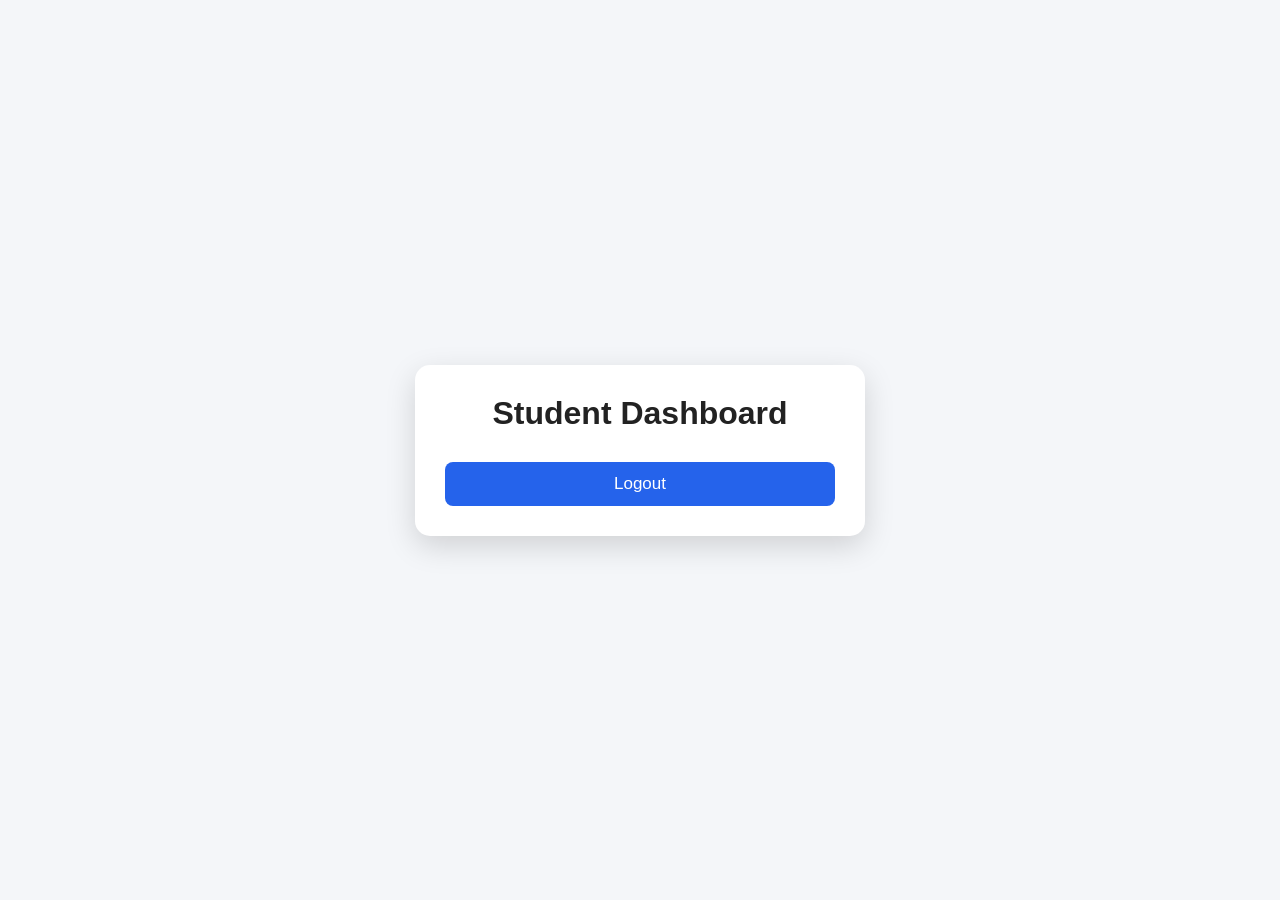
==== dashboard.html @ 352e91ca "Add initial dashboard.html structure" ====
<!DOCTYPE html>
<html lang="en">
<head>
<meta charset="UTF-8">
<meta name="viewport" content="width=device-width, initial-scale=1.0">
<title>Dashboard</title>

<link rel="stylesheet" href="register.css">

</head>
<body>

<div class="container">

<div class="card">

<h1>Student Dashboard</h1>

<h2 id="welcome"></h2>

<button id="logoutBtn">
Logout
</button>

</div>

</div>

<script src="dashboard.js"></script>

</body>
</html>
---- register.css ----
*{
    margin:0;
    padding:0;
    box-sizing:border-box;
    font-family:Arial,sans-serif;
}

body{
    background:#f4f6f9;
    display:flex;
    justify-content:center;
    align-items:center;
    min-height:100vh;
}

.container{
    width:100%;
    display:flex;
    justify-content:center;
    align-items:center;
    padding:20px;
}

.card{
    background:#fff;
    width:100%;
    max-width:450px;
    padding:30px;
    border-radius:15px;
    box-shadow:0 10px 30px rgba(0,0,0,.15);
}

h1{
    text-align:center;
    margin-bottom:20px;
    color:#222;
}

input{
    width:100%;
    padding:12px;
    margin:10px 0;
    border:1px solid #ccc;
    border-radius:8px;
    font-size:16px;
}

input:focus{
    outline:none;
    border-color:#2563eb;
}

button{
    width:100%;
    padding:12px;
    border:none;
    border-radius:8px;
    background:#2563eb;
    color:white;
    font-size:17px;
    cursor:pointer;
    margin-top:10px;
}

button:hover{
    background:#1d4ed8;
}

p{
    margin-top:20px;
    text-align:center;
}

a{
    color:#2563eb;
    text-decoration:none;
    font-weight:bold;
}

a:hover{
    text-decoration:underline;
}

@media(max-width:500px){
    .card{
        padding:20px;
    }
}
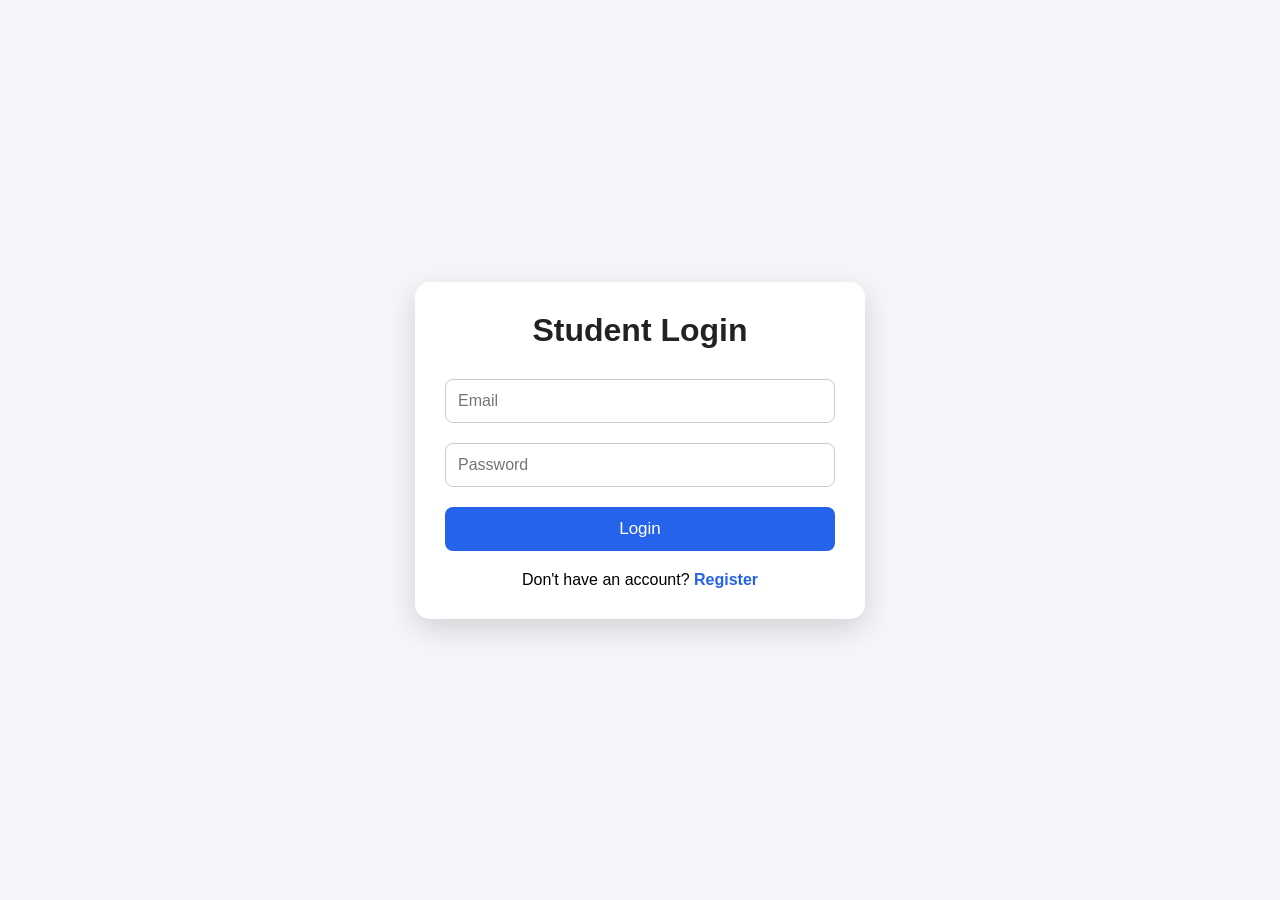
==== commit f88aeba4: "Update dashboard title and add student management section" ====
--- a/dashboard.html
+++ b/dashboard.html
@@ -3,28 +3,63 @@
 <head>
 <meta charset="UTF-8">
 <meta name="viewport" content="width=device-width, initial-scale=1.0">
-<title>Dashboard</title>
+<title>Student Dashboard</title>
 
-<link rel="stylesheet" href="register.css">
+<link rel="stylesheet" href="style.css">
 
 </head>
 <body>
 
-<div class="container">
+<header class="header">
 
-<div class="card">
+<h2>🎓 Student Record Management</h2>
 
-<h1>Student Dashboard</h1>
+<button id="logoutBtn">Logout</button>
+
+</header>
+
+<main class="container">
 
 <h2 id="welcome"></h2>
 
-<button id="logoutBtn">
-Logout
-</button>
+<div class="cards">
+
+<div class="card">
+<h3>Total Students</h3>
+<h1 id="totalStudents">0</h1>
+</div>
 
 </div>
 
-</div>
+<input
+type="text"
+id="searchInput"
+placeholder="Search Student..."
+>
+
+<table>
+
+<thead>
+
+<tr>
+
+<th>Matric No</th>
+<th>Name</th>
+<th>Email</th>
+<th>Department</th>
+<th>Faculty</th>
+
+</tr>
+
+</thead>
+
+<tbody id="studentList">
+
+</tbody>
+
+</table>
+
+</main>
 
 <script src="dashboard.js"></script>
 
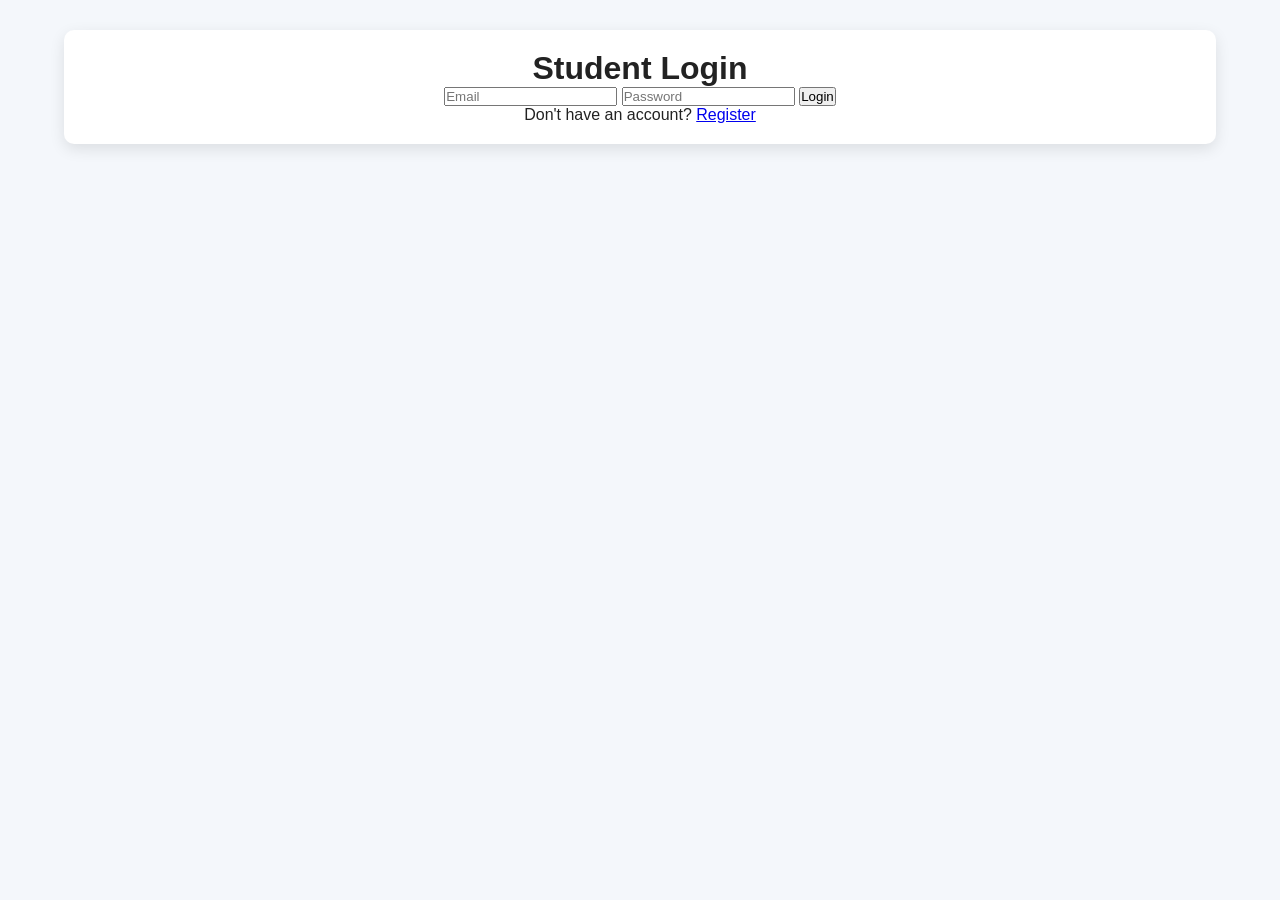
==== commit b1a8bc0a: "Update stylesheet link to register.css" ====
--- a/dashboard.html
+++ b/dashboard.html
@@ -5,7 +5,7 @@
 <meta name="viewport" content="width=device-width, initial-scale=1.0">
 <title>Student Dashboard</title>
 
-<link rel="stylesheet" href="style.css">
+<link rel="stylesheet" href="register.css">
 
 </head>
 <body>
--- a/register.css
+++ b/register.css
@@ -0,0 +1,98 @@
+
+*{
+    margin:0;
+    padding:0;
+    box-sizing:border-box;
+    font-family:Arial,sans-serif;
+}
+
+body{
+    background:#f4f7fb;
+    color:#222;
+}
+
+.header{
+    background:#2563eb;
+    color:#fff;
+    display:flex;
+    justify-content:space-between;
+    align-items:center;
+    padding:15px 25px;
+}
+
+.header button{
+    background:#ef4444;
+    color:#fff;
+    border:none;
+    padding:10px 18px;
+    border-radius:6px;
+    cursor:pointer;
+}
+
+.container{
+    width:90%;
+    max-width:1200px;
+    margin:30px auto;
+}
+
+.cards{
+    display:flex;
+    gap:20px;
+    margin:20px 0;
+}
+
+.card{
+    background:#fff;
+    padding:20px;
+    border-radius:10px;
+    box-shadow:0 5px 15px rgba(0,0,0,.1);
+    flex:1;
+    text-align:center;
+}
+
+#searchInput{
+    width:100%;
+    padding:12px;
+    margin:20px 0;
+    border:1px solid #ccc;
+    border-radius:8px;
+}
+
+table{
+    width:100%;
+    border-collapse:collapse;
+    background:#fff;
+    box-shadow:0 5px 15px rgba(0,0,0,.1);
+}
+
+th,td{
+    padding:12px;
+    border-bottom:1px solid #ddd;
+    text-align:left;
+}
+
+th{
+    background:#2563eb;
+    color:#fff;
+}
+
+tr:hover{
+    background:#f5f5f5;
+}
+
+@media(max-width:768px){
+
+.header{
+    flex-direction:column;
+    gap:10px;
+}
+
+.cards{
+    flex-direction:column;
+}
+
+table{
+    font-size:14px;
+}
+
+}
